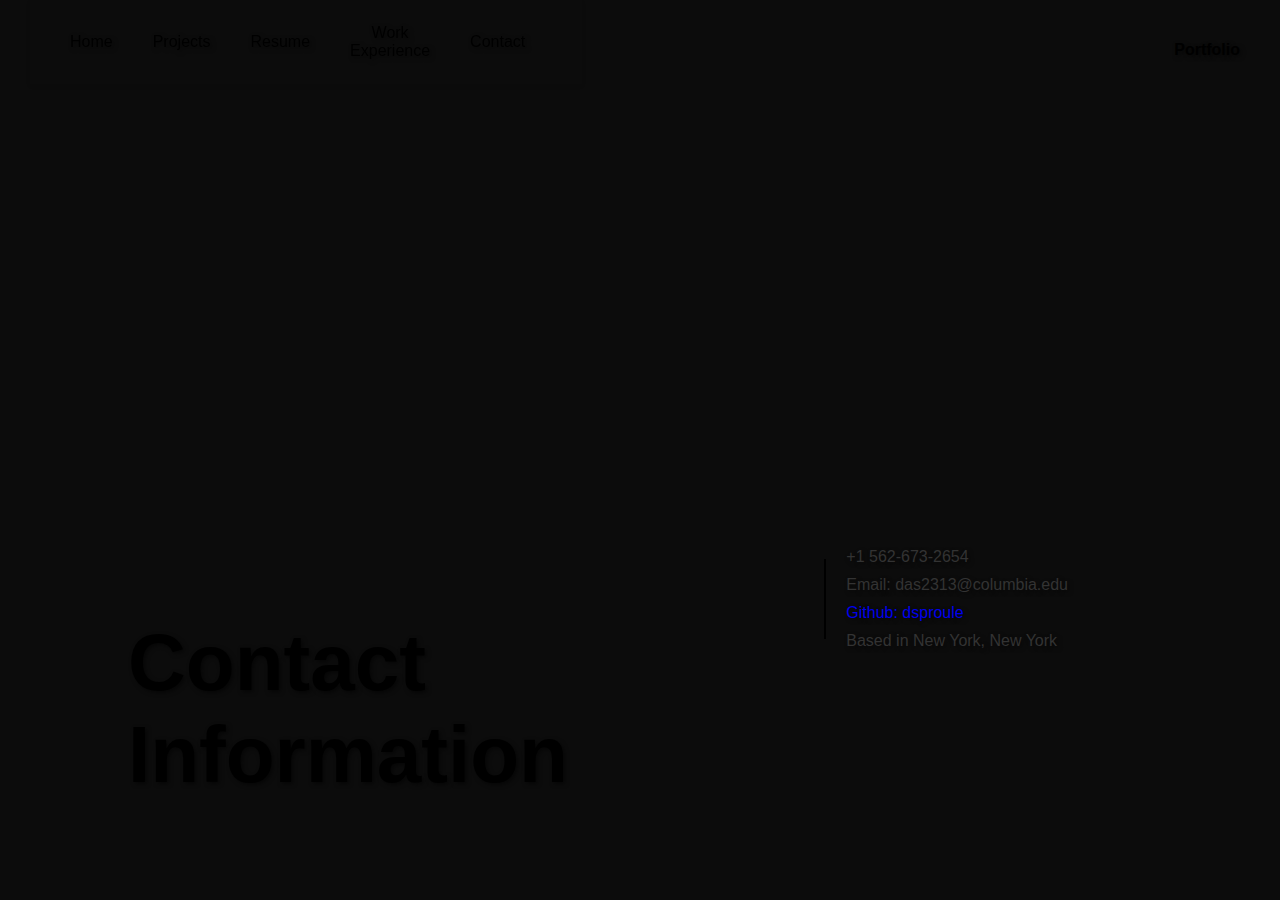
==== contact.html @ 6f33b356 "Website live" ====
<!DOCTYPE html>
<html lang="en">
<head>
    <title>Contact | Portfolio</title>
    <meta charset="UTF-8">
    <meta name="viewport" content="width=device-width, initial-scale=1.0">
    <link rel="stylesheet" href="/static/stylesheets/shared.css">
    <link rel="stylesheet" href="/static/stylesheets/contact.css">
    <!-- <link rel="stylesheet" href="/static/stylesheets//contac.css"> -->
    <link rel="icon" type="image/png" sizes="64x64" href="/static/images/D-2.png">
    <style>
        
        .background {
            background-image: url("../static/images//contact.html.jpg");
        }
        
    </style>
</head>
<body>
    <div class="background">
        <nav class="navbar">
            <div class="nav-left">
                <a href="/" class="">Home</a>
                <a href="/projects.html">Projects</a>
                <a href="/resume.html" class="">Resume</a>
                <a href="/workExperience.html" class="">Work<br>Experience</a>
                <a href="/contact.html" class="" >Contact</a>
            </div>
        </nav>

        
    <h1>Contact<br>Information</h1>

    <div class="contact-container">
        <div class="vertical-line"></div>
        <div class="contact-info">
            <p>+1 562-673-2654</p>
            <p>Email: das2313@columbia.edu</p>
            <p><a href="https://github.com/dsproule">Github: dsproule</a></p>
            <p>Based in New York, New York</p>
        </div>
    </div>


        <h3 class="portfolio-tag"><strong>Portfolio</strong></h3>

    </div>

    
</body>
</html>
---- static/stylesheets/shared.css ----
body, html {
    margin: 0;
    padding: 0;
    height: 100%;
    font-family: Arial, sans-serif;
    text-shadow: 2px 2px 4px rgba(0, 0, 0, 0.5);
    background-color: rgb(12, 12, 12, 1.0);
}

.background {
    background-size: cover;
    background-position: center;
    height: 100%;
    display: flex;
    justify-content: center;
    align-items: center;
    color: white;
}

.navbar {
    width: 40%;
    overflow: hidden;
    display: flex;
    position: fixed;
    top: 0;
    left: 30px;
    align-items: center;
    padding: 10px 20px;
    box-shadow: 0 2px 4px rgba(0, 0, 0, 0.1);
}

.nav-left {
    display: flex;
    align-items: center;
}

.nav-left a {
    color: white;
    padding: 14px 20px;
    text-decoration: none;
    text-align: center;
}

.nav-left a:hover {
    background-color: #575757;
    color: white;
}

.nav-left a.active {
    background-color: rgb(59, 60, 61);
    color: white;
}

.portfolio-tag {
    position: absolute;
    top: 25px; /* Adjust the top position as needed */
    right: 40px; /* Adjust the right position as needed */
/*    color: white;*/
    font-size: 1em;
    z-index: 2;
}

a {
    text-decoration: none;
}
a:visited {
    color: inherit;
    text-decoration: inherit;
}
---- static/stylesheets/contact.css ----
.nav-left a {
    color: black;
    padding: 14px 20px;
    text-decoration: none;
    text-align: center;
}

h1, h3 {
    color: black;
    text-shadow: 2px 2px 4px rgba(0, 0, 0, 0.5);
}

h1 {
    position: absolute;
    font-size: 5em;
    bottom: 5%;
    left: 10%;
}

.contact-container {
    display: flex;
    align-items: center;
    padding: 20px;
    border-radius: 8px;
    position: absolute;
    bottom: 25%;
    right: 15%;
}

.vertical-line {
    width: 2px;
    height: 80px;
    background-color: black;
    margin-right: 20px;
}

.contact-info {
    display: flex;
    flex-direction: column;
    justify-content: center;
}

.contact-info p {
    margin: 5px 0;
    font-size: 16px;
    color: #333;
}
---- static/stylesheets/contac.css ----
.nav-left a {
    color: black;
    padding: 14px 20px;
    text-decoration: none;
    text-align: center;
}

h1, h3 {
    color: black;
    text-shadow: 2px 2px 4px rgba(0, 0, 0, 0.5);
}

h1 {
    position: absolute;
    font-size: 5em;
    bottom: 5%;
    left: 10%;
}

.contact-container {
    display: flex;
    align-items: center;
    padding: 20px;
    border-radius: 8px;
    position: absolute;
    bottom: 25%;
    right: 15%;
}

.vertical-line {
    width: 2px;
    height: 80px;
    background-color: black;
    margin-right: 20px;
}

.contact-info {
    display: flex;
    flex-direction: column;
    justify-content: center;
}

.contact-info p {
    margin: 5px 0;
    font-size: 16px;
    color: #333;
}
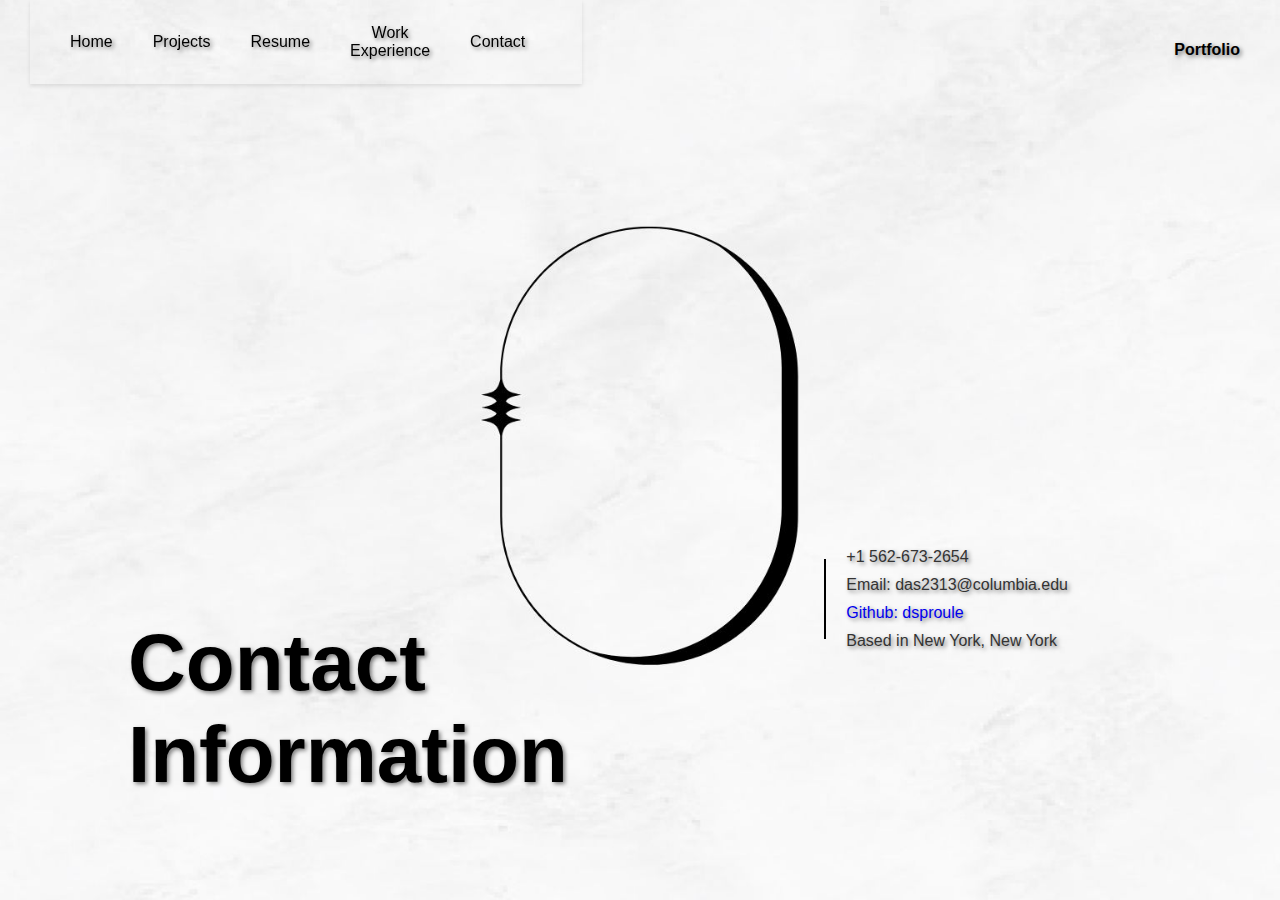
==== commit c41be5f3: "Updated backgrounds" ====
--- a/contact.html
+++ b/contact.html
@@ -11,7 +11,7 @@
     <style>
         
         .background {
-            background-image: url("../static/images//contact.html.jpg");
+            background-image: url("../static/images/contact.jpg");
         }
         
     </style>
@@ -48,4 +48,4 @@
 
     
 </body>
-</html>+</html>
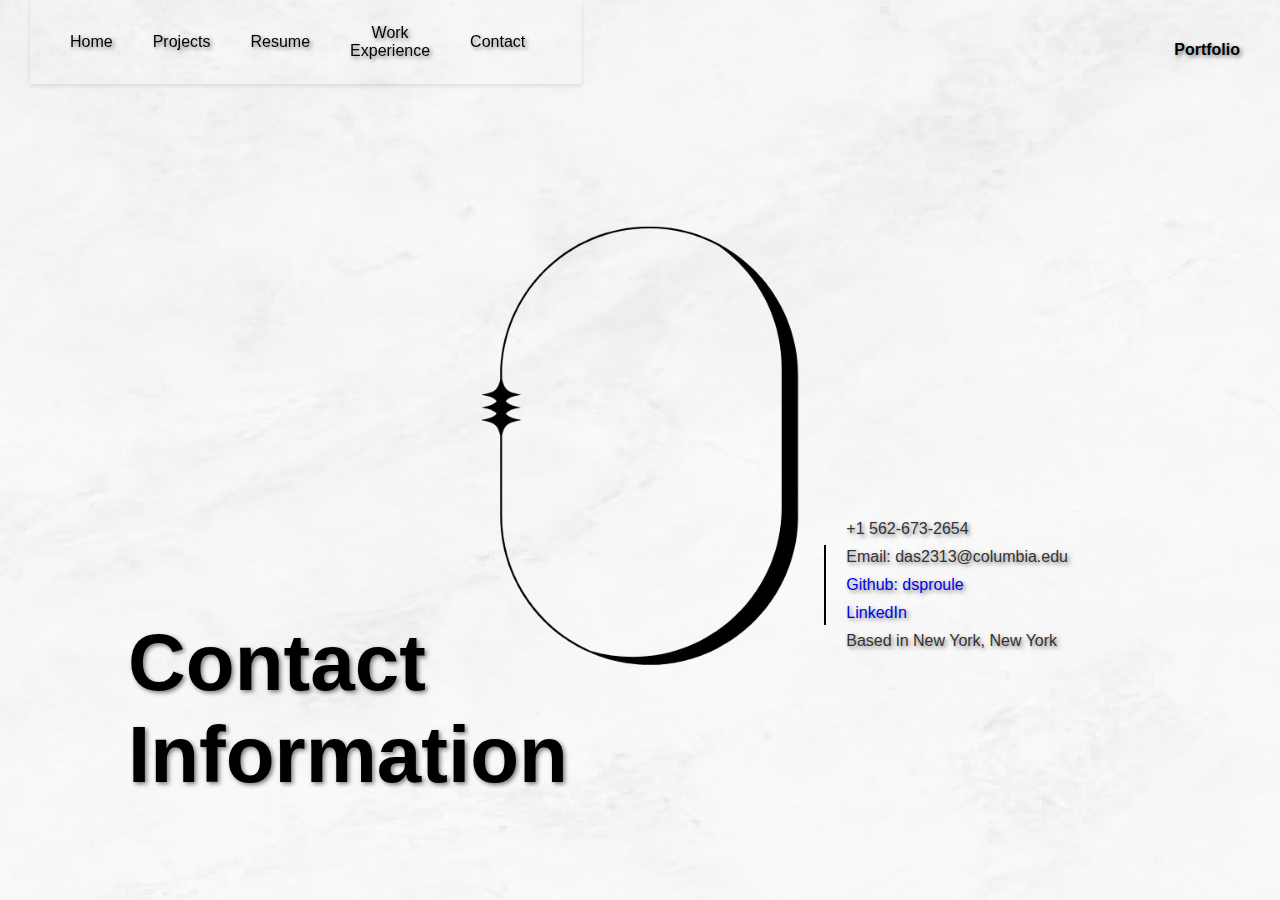
==== commit 7090648c: "added linkedin" ====
--- a/contact.html
+++ b/contact.html
@@ -37,6 +37,7 @@
             <p>+1 562-673-2654</p>
             <p>Email: das2313@columbia.edu</p>
             <p><a href="https://github.com/dsproule">Github: dsproule</a></p>
+            <p><a href="https://www.linkedin.com/in/donovan-sproule">LinkedIn</a></p>
             <p>Based in New York, New York</p>
         </div>
     </div>
